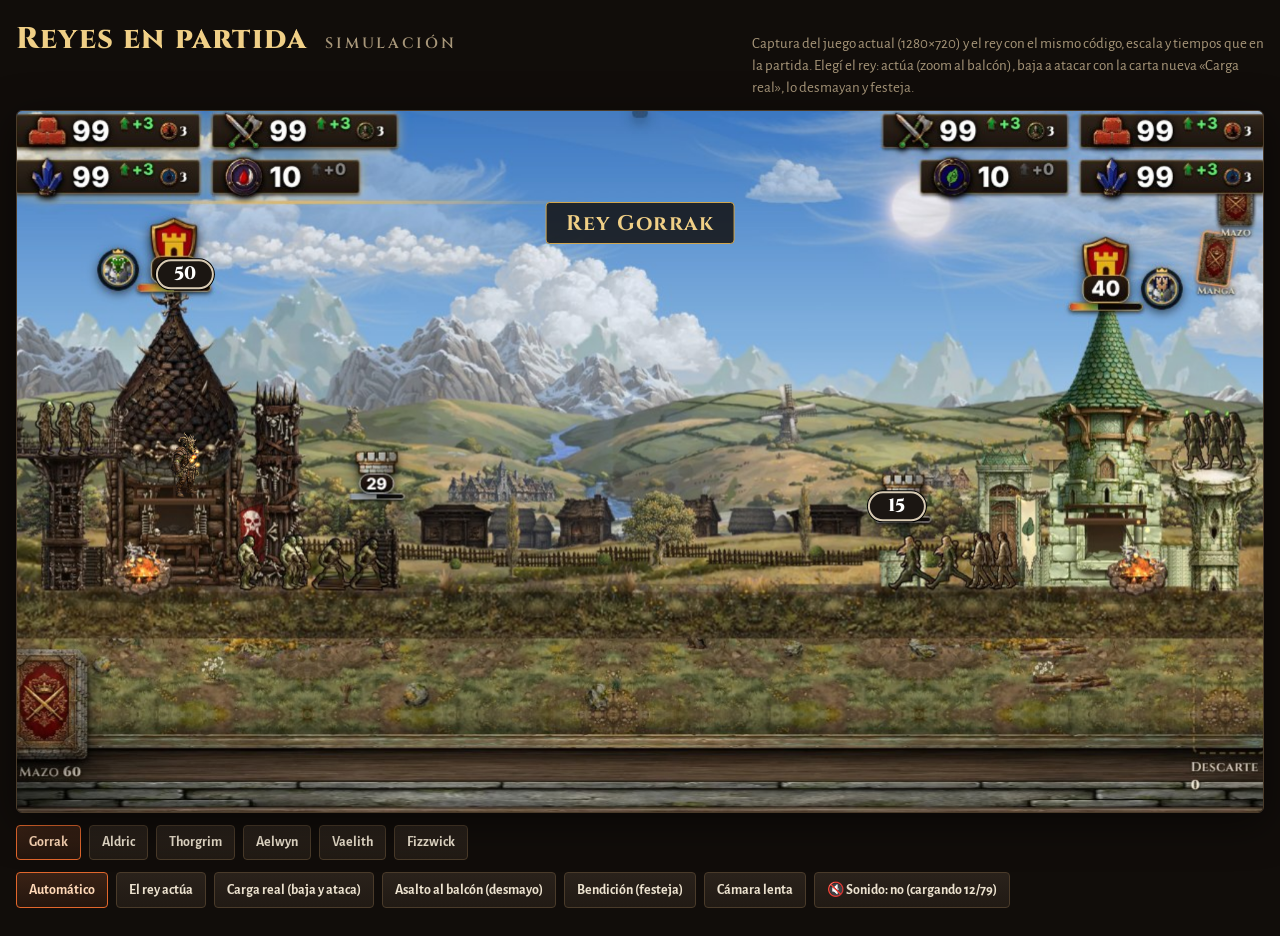
==== partida-sim.html @ c9ab8023 "Bombarda de Fizzwick apunta al muro (09ddd10)" ====
<!doctype html>
<html lang="es"><head><meta charset="utf-8"><meta name="viewport" content="width=device-width,initial-scale=1">
<title>Reyes en partida</title>
<link rel="preconnect" href="https://fonts.googleapis.com">
<link rel="stylesheet" href="https://fonts.googleapis.com/css2?family=Cinzel:wght@600;800&family=Alegreya+Sans:wght@400;500;700&display=swap">
<style>:root{--bg:#110d0a;--panel:#1c1611;--stone:#2a221b;--line:#4a3b2a;--gold:#d2a64e;--gold-hi:#f0cf86;--fg:#ece2cf;--muted:#a8977a;--ember:#e2672c;--display:"Cinzel",Georgia,serif;--body:"Alegreya Sans","Trebuchet MS",system-ui,sans-serif;--lightningcss-light: ;--lightningcss-dark:initial;color-scheme:dark}html,body{background:var(--bg);color:var(--fg);margin:0}body{font-family:var(--body);padding:18px 16px 28px;font-size:15px;line-height:1.45}.wrap{flex-direction:column;gap:12px;max-width:1280px;margin-inline:auto;display:flex}header{flex-wrap:wrap;justify-content:space-between;align-items:baseline;gap:6px 18px;display:flex}h1{font-family:var(--display);letter-spacing:.04em;color:var(--gold-hi);margin:0;font-size:clamp(20px,3vw,30px);font-weight:800}h1 small{letter-spacing:.18em;text-transform:uppercase;color:var(--muted);margin-left:.6em;font-size:.5em;font-weight:600}.note{color:var(--muted);max-width:64ch;margin:0}.stage{border:1px solid var(--line);aspect-ratio:1280/720;background:#000;border-radius:6px;position:relative;overflow:hidden;box-shadow:0 10px 40px #00000080;container-type:inline-size}canvas{width:100%;height:100%;display:block;position:absolute;inset:0}.pill{color:#fff;font:800 1.45cqw/1 var(--display);text-align:center;background:#1b1612;border:2px solid #d8cbb4;border-radius:999px;min-width:2em;padding:.2em .5em;position:absolute;transform:translate(-50%,-50%);box-shadow:0 0 0 1px #000}.float{font:800 3.2cqw/1 var(--display);text-shadow:0 2px #000,0 0 8px #000;pointer-events:none;animation:1.4s ease-out forwards up;position:absolute;transform:translate(-50%,-50%)}.float.bad{color:#ff6a4a}.float.good{color:#8dff7a}@keyframes up{0%{opacity:0;translate:0 10px}15%{opacity:1}to{opacity:0;translate:0 -60px}}.cap{border:1px solid var(--gold);font:700 1.7cqw/1.2 var(--display);letter-spacing:.06em;color:var(--gold-hi);white-space:nowrap;background:#110d0ad1;border-radius:4px;padding:.35em .9em;transition:opacity .3s;position:absolute;top:13%;left:50%;transform:translate(-50%)}.pill{transition:opacity .25s}.stage.zoom .pill{opacity:0}.controls{flex-wrap:wrap;gap:8px;display:flex}button{font-family:var(--body);color:var(--fg);background:linear-gradient(var(--stone),#211a14);border:1px solid var(--line);cursor:pointer;border-radius:4px;padding:8px 12px;font-size:14px;font-weight:700}button:hover{border-color:var(--gold);color:var(--gold-hi)}button:focus-visible{outline:2px solid var(--gold-hi);outline-offset:2px}button[aria-pressed=true]{border-color:var(--ember);color:#ffd9b8;background:linear-gradient(#3a2215,#24160e)}@media (max-height:500px) and (orientation:landscape){body{padding:6px 8px}header{display:none}.wrap{grid-template-columns:auto minmax(0,1fr);grid-auto-rows:min-content;align-items:start;gap:6px 10px;max-width:none;display:grid}.wrap>.stage{grid-area:1/1/span 30;width:auto;max-width:72vw;height:calc(100vh - 14px);position:sticky;top:6px}.wrap>:not(.stage):not(header){grid-column:2}.controls{gap:5px}button{padding:5px 8px;font-size:12px}}</style>  <script type="module" crossorigin src="./assets/partida-sim-CA-gBJU8.js"></script>
  <link rel="modulepreload" crossorigin href="./assets/tropa_real-Cau1kfPw.js">
</head><body>
<div class="wrap">
  <header>
    <h1>Reyes en partida <small>simulación</small></h1>
    <p class="note">Captura del juego actual (1280×720) y el rey con el mismo código, escala y tiempos que en la partida. Elegí el rey: actúa (zoom al balcón), baja a atacar con la carta nueva «Carga real», lo desmayan y festeja.</p>
  </header>
  <div class="stage" id="stage">
    <canvas id="cv" aria-label="Partida simulada: el rey orco Gorrak en el balcón de su castillo"></canvas>
    <div class="pill" id="pCastle" style="left:13.5%;top:23.3%">50</div>
    <div class="pill" id="pWall" style="left:70.6%;top:56.4%">15</div>
    <div class="cap" id="cap">Tu turno</div>
  </div>
  <div class="controls" role="group" aria-label="Rey">
    <button type="button" data-king="gorrak">Gorrak</button>
    <button type="button" data-king="aldric">Aldric</button>
    <button type="button" data-king="thorgrim">Thorgrim</button>
    <button type="button" data-king="aelwyn">Aelwyn</button>
    <button type="button" data-king="vaelith">Vaelith</button>
    <button type="button" data-king="fizzwick">Fizzwick</button>
  </div>
  <div class="controls">
    <button id="bAuto" type="button" aria-pressed="true">Automático</button>
    <button id="bA" type="button">El rey actúa</button>
    <button id="bD" type="button">Carga real (baja y ataca)</button>
    <button id="bB" type="button">Asalto al balcón (desmayo)</button>
    <button id="bC" type="button">Bendición (festeja)</button>
    <button id="bSlow" type="button" aria-pressed="false">Cámara lenta</button>
    <button id="bSnd" type="button" aria-pressed="false">🔊 Activar sonido (Aldric, Aelwyn y Vaelith)</button>
  </div>
</div>
</body></html>
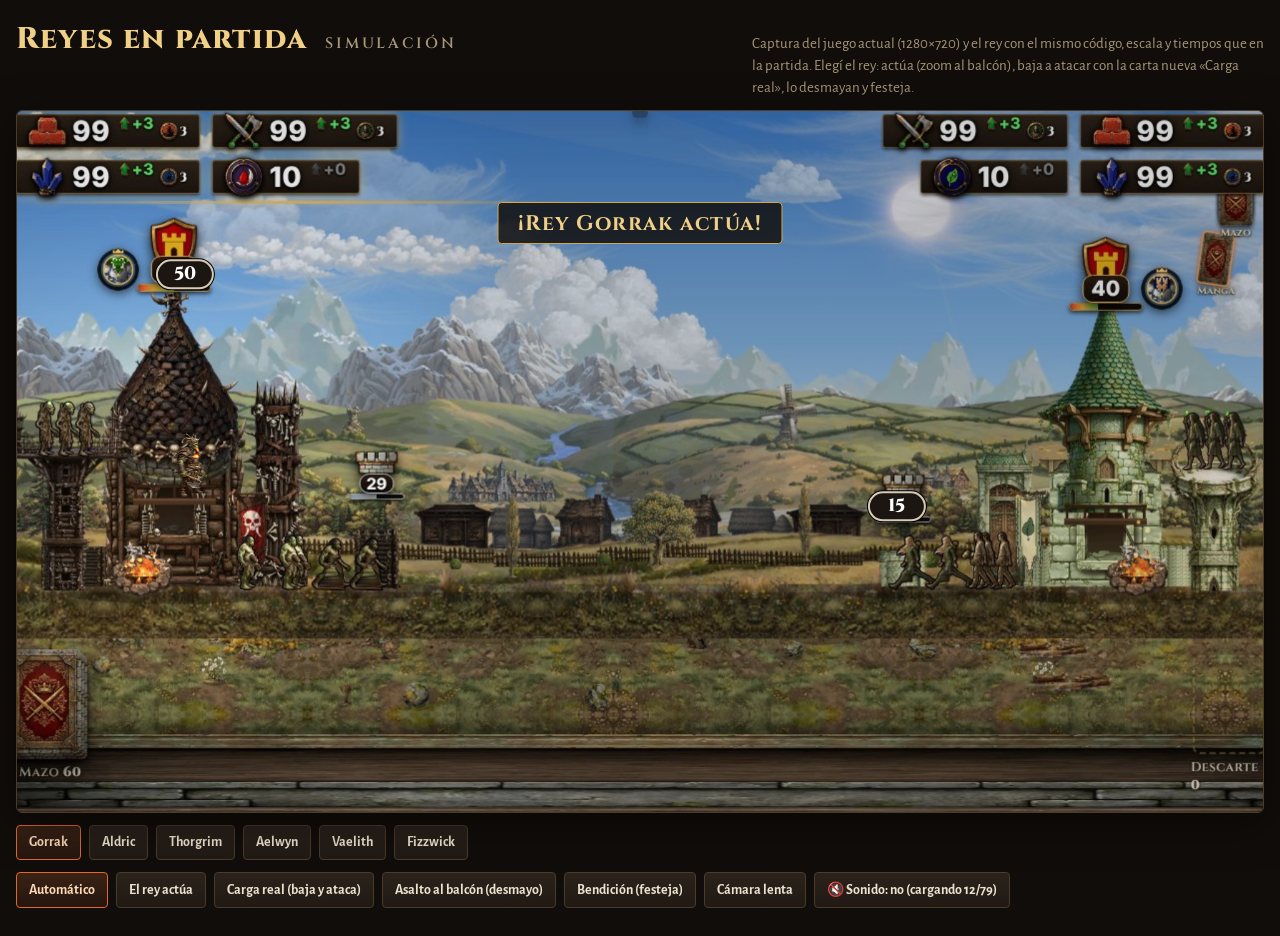
==== commit 7d2bdd6a: "Reyes sin zoom (eb870d3)" ====
--- a/partida-sim.html
+++ b/partida-sim.html
@@ -3,7 +3,7 @@
 <title>Reyes en partida</title>
 <link rel="preconnect" href="https://fonts.googleapis.com">
 <link rel="stylesheet" href="https://fonts.googleapis.com/css2?family=Cinzel:wght@600;800&family=Alegreya+Sans:wght@400;500;700&display=swap">
-<style>:root{--bg:#110d0a;--panel:#1c1611;--stone:#2a221b;--line:#4a3b2a;--gold:#d2a64e;--gold-hi:#f0cf86;--fg:#ece2cf;--muted:#a8977a;--ember:#e2672c;--display:"Cinzel",Georgia,serif;--body:"Alegreya Sans","Trebuchet MS",system-ui,sans-serif;--lightningcss-light: ;--lightningcss-dark:initial;color-scheme:dark}html,body{background:var(--bg);color:var(--fg);margin:0}body{font-family:var(--body);padding:18px 16px 28px;font-size:15px;line-height:1.45}.wrap{flex-direction:column;gap:12px;max-width:1280px;margin-inline:auto;display:flex}header{flex-wrap:wrap;justify-content:space-between;align-items:baseline;gap:6px 18px;display:flex}h1{font-family:var(--display);letter-spacing:.04em;color:var(--gold-hi);margin:0;font-size:clamp(20px,3vw,30px);font-weight:800}h1 small{letter-spacing:.18em;text-transform:uppercase;color:var(--muted);margin-left:.6em;font-size:.5em;font-weight:600}.note{color:var(--muted);max-width:64ch;margin:0}.stage{border:1px solid var(--line);aspect-ratio:1280/720;background:#000;border-radius:6px;position:relative;overflow:hidden;box-shadow:0 10px 40px #00000080;container-type:inline-size}canvas{width:100%;height:100%;display:block;position:absolute;inset:0}.pill{color:#fff;font:800 1.45cqw/1 var(--display);text-align:center;background:#1b1612;border:2px solid #d8cbb4;border-radius:999px;min-width:2em;padding:.2em .5em;position:absolute;transform:translate(-50%,-50%);box-shadow:0 0 0 1px #000}.float{font:800 3.2cqw/1 var(--display);text-shadow:0 2px #000,0 0 8px #000;pointer-events:none;animation:1.4s ease-out forwards up;position:absolute;transform:translate(-50%,-50%)}.float.bad{color:#ff6a4a}.float.good{color:#8dff7a}@keyframes up{0%{opacity:0;translate:0 10px}15%{opacity:1}to{opacity:0;translate:0 -60px}}.cap{border:1px solid var(--gold);font:700 1.7cqw/1.2 var(--display);letter-spacing:.06em;color:var(--gold-hi);white-space:nowrap;background:#110d0ad1;border-radius:4px;padding:.35em .9em;transition:opacity .3s;position:absolute;top:13%;left:50%;transform:translate(-50%)}.pill{transition:opacity .25s}.stage.zoom .pill{opacity:0}.controls{flex-wrap:wrap;gap:8px;display:flex}button{font-family:var(--body);color:var(--fg);background:linear-gradient(var(--stone),#211a14);border:1px solid var(--line);cursor:pointer;border-radius:4px;padding:8px 12px;font-size:14px;font-weight:700}button:hover{border-color:var(--gold);color:var(--gold-hi)}button:focus-visible{outline:2px solid var(--gold-hi);outline-offset:2px}button[aria-pressed=true]{border-color:var(--ember);color:#ffd9b8;background:linear-gradient(#3a2215,#24160e)}@media (max-height:500px) and (orientation:landscape){body{padding:6px 8px}header{display:none}.wrap{grid-template-columns:auto minmax(0,1fr);grid-auto-rows:min-content;align-items:start;gap:6px 10px;max-width:none;display:grid}.wrap>.stage{grid-area:1/1/span 30;width:auto;max-width:72vw;height:calc(100vh - 14px);position:sticky;top:6px}.wrap>:not(.stage):not(header){grid-column:2}.controls{gap:5px}button{padding:5px 8px;font-size:12px}}</style>  <script type="module" crossorigin src="./assets/partida-sim-CA-gBJU8.js"></script>
+<style>:root{--bg:#110d0a;--panel:#1c1611;--stone:#2a221b;--line:#4a3b2a;--gold:#d2a64e;--gold-hi:#f0cf86;--fg:#ece2cf;--muted:#a8977a;--ember:#e2672c;--display:"Cinzel",Georgia,serif;--body:"Alegreya Sans","Trebuchet MS",system-ui,sans-serif;--lightningcss-light: ;--lightningcss-dark:initial;color-scheme:dark}html,body{background:var(--bg);color:var(--fg);margin:0}body{font-family:var(--body);padding:18px 16px 28px;font-size:15px;line-height:1.45}.wrap{flex-direction:column;gap:12px;max-width:1280px;margin-inline:auto;display:flex}header{flex-wrap:wrap;justify-content:space-between;align-items:baseline;gap:6px 18px;display:flex}h1{font-family:var(--display);letter-spacing:.04em;color:var(--gold-hi);margin:0;font-size:clamp(20px,3vw,30px);font-weight:800}h1 small{letter-spacing:.18em;text-transform:uppercase;color:var(--muted);margin-left:.6em;font-size:.5em;font-weight:600}.note{color:var(--muted);max-width:64ch;margin:0}.stage{border:1px solid var(--line);aspect-ratio:1280/720;background:#000;border-radius:6px;position:relative;overflow:hidden;box-shadow:0 10px 40px #00000080;container-type:inline-size}canvas{width:100%;height:100%;display:block;position:absolute;inset:0}.pill{color:#fff;font:800 1.45cqw/1 var(--display);text-align:center;background:#1b1612;border:2px solid #d8cbb4;border-radius:999px;min-width:2em;padding:.2em .5em;position:absolute;transform:translate(-50%,-50%);box-shadow:0 0 0 1px #000}.float{font:800 3.2cqw/1 var(--display);text-shadow:0 2px #000,0 0 8px #000;pointer-events:none;animation:1.4s ease-out forwards up;position:absolute;transform:translate(-50%,-50%)}.float.bad{color:#ff6a4a}.float.good{color:#8dff7a}@keyframes up{0%{opacity:0;translate:0 10px}15%{opacity:1}to{opacity:0;translate:0 -60px}}.cap{border:1px solid var(--gold);font:700 1.7cqw/1.2 var(--display);letter-spacing:.06em;color:var(--gold-hi);white-space:nowrap;background:#110d0ad1;border-radius:4px;padding:.35em .9em;transition:opacity .3s;position:absolute;top:13%;left:50%;transform:translate(-50%)}.pill{transition:opacity .25s}.stage.zoom .pill{opacity:0}.controls{flex-wrap:wrap;gap:8px;display:flex}button{font-family:var(--body);color:var(--fg);background:linear-gradient(var(--stone),#211a14);border:1px solid var(--line);cursor:pointer;border-radius:4px;padding:8px 12px;font-size:14px;font-weight:700}button:hover{border-color:var(--gold);color:var(--gold-hi)}button:focus-visible{outline:2px solid var(--gold-hi);outline-offset:2px}button[aria-pressed=true]{border-color:var(--ember);color:#ffd9b8;background:linear-gradient(#3a2215,#24160e)}@media (max-height:500px) and (orientation:landscape){body{padding:6px 8px}header{display:none}.wrap{grid-template-columns:auto minmax(0,1fr);grid-auto-rows:min-content;align-items:start;gap:6px 10px;max-width:none;display:grid}.wrap>.stage{grid-area:1/1/span 30;width:auto;max-width:72vw;height:calc(100vh - 14px);position:sticky;top:6px}.wrap>:not(.stage):not(header){grid-column:2}.controls{gap:5px}button{padding:5px 8px;font-size:12px}}</style>  <script type="module" crossorigin src="./assets/partida-sim-BKS7gOXg.js"></script>
   <link rel="modulepreload" crossorigin href="./assets/tropa_real-Cau1kfPw.js">
 </head><body>
 <div class="wrap">
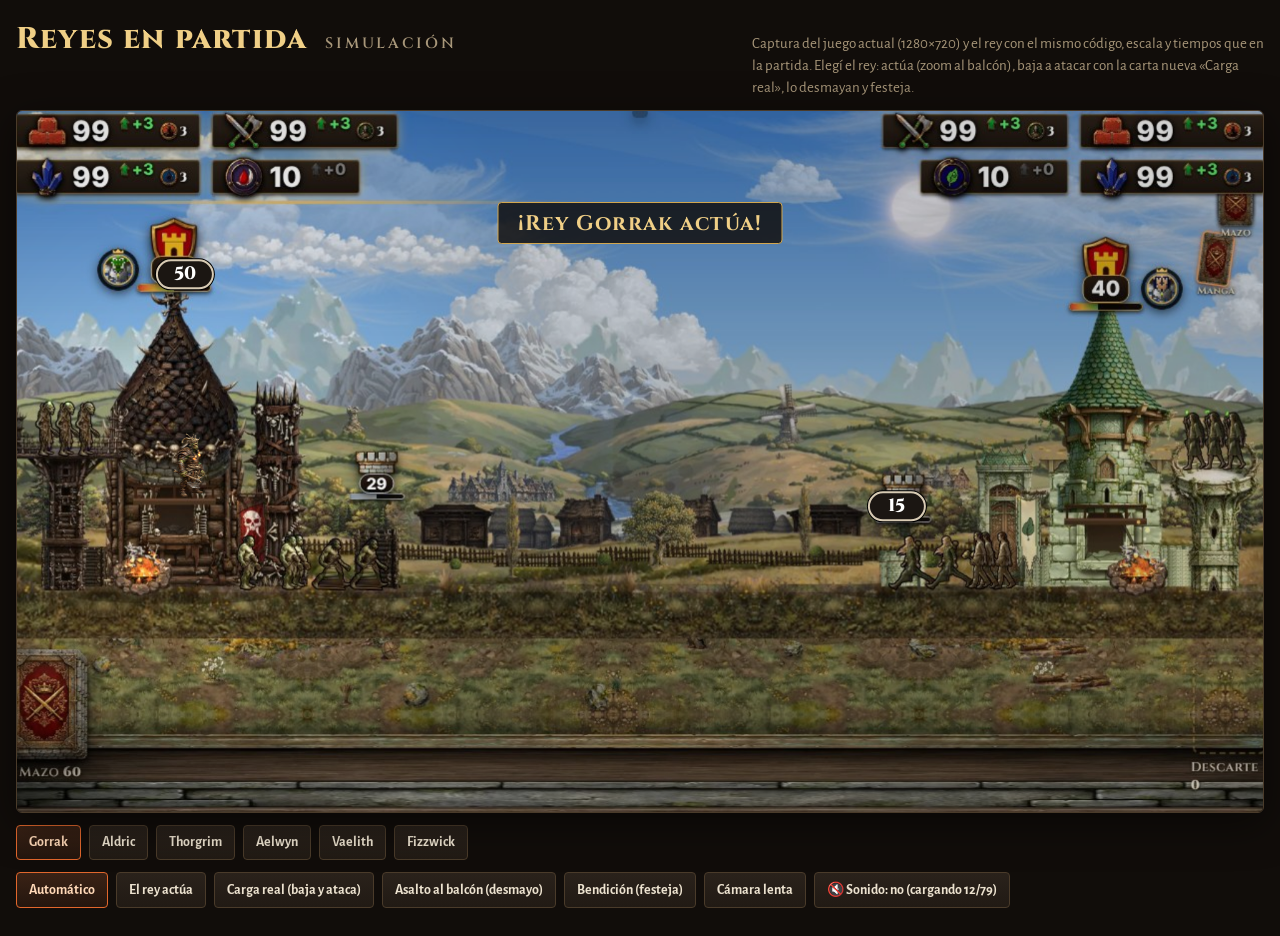
==== commit bf3536e2: "Carga de Aldric: corte de luz (2f2b39a)" ====
--- a/partida-sim.html
+++ b/partida-sim.html
@@ -3,7 +3,7 @@
 <title>Reyes en partida</title>
 <link rel="preconnect" href="https://fonts.googleapis.com">
 <link rel="stylesheet" href="https://fonts.googleapis.com/css2?family=Cinzel:wght@600;800&family=Alegreya+Sans:wght@400;500;700&display=swap">
-<style>:root{--bg:#110d0a;--panel:#1c1611;--stone:#2a221b;--line:#4a3b2a;--gold:#d2a64e;--gold-hi:#f0cf86;--fg:#ece2cf;--muted:#a8977a;--ember:#e2672c;--display:"Cinzel",Georgia,serif;--body:"Alegreya Sans","Trebuchet MS",system-ui,sans-serif;--lightningcss-light: ;--lightningcss-dark:initial;color-scheme:dark}html,body{background:var(--bg);color:var(--fg);margin:0}body{font-family:var(--body);padding:18px 16px 28px;font-size:15px;line-height:1.45}.wrap{flex-direction:column;gap:12px;max-width:1280px;margin-inline:auto;display:flex}header{flex-wrap:wrap;justify-content:space-between;align-items:baseline;gap:6px 18px;display:flex}h1{font-family:var(--display);letter-spacing:.04em;color:var(--gold-hi);margin:0;font-size:clamp(20px,3vw,30px);font-weight:800}h1 small{letter-spacing:.18em;text-transform:uppercase;color:var(--muted);margin-left:.6em;font-size:.5em;font-weight:600}.note{color:var(--muted);max-width:64ch;margin:0}.stage{border:1px solid var(--line);aspect-ratio:1280/720;background:#000;border-radius:6px;position:relative;overflow:hidden;box-shadow:0 10px 40px #00000080;container-type:inline-size}canvas{width:100%;height:100%;display:block;position:absolute;inset:0}.pill{color:#fff;font:800 1.45cqw/1 var(--display);text-align:center;background:#1b1612;border:2px solid #d8cbb4;border-radius:999px;min-width:2em;padding:.2em .5em;position:absolute;transform:translate(-50%,-50%);box-shadow:0 0 0 1px #000}.float{font:800 3.2cqw/1 var(--display);text-shadow:0 2px #000,0 0 8px #000;pointer-events:none;animation:1.4s ease-out forwards up;position:absolute;transform:translate(-50%,-50%)}.float.bad{color:#ff6a4a}.float.good{color:#8dff7a}@keyframes up{0%{opacity:0;translate:0 10px}15%{opacity:1}to{opacity:0;translate:0 -60px}}.cap{border:1px solid var(--gold);font:700 1.7cqw/1.2 var(--display);letter-spacing:.06em;color:var(--gold-hi);white-space:nowrap;background:#110d0ad1;border-radius:4px;padding:.35em .9em;transition:opacity .3s;position:absolute;top:13%;left:50%;transform:translate(-50%)}.pill{transition:opacity .25s}.stage.zoom .pill{opacity:0}.controls{flex-wrap:wrap;gap:8px;display:flex}button{font-family:var(--body);color:var(--fg);background:linear-gradient(var(--stone),#211a14);border:1px solid var(--line);cursor:pointer;border-radius:4px;padding:8px 12px;font-size:14px;font-weight:700}button:hover{border-color:var(--gold);color:var(--gold-hi)}button:focus-visible{outline:2px solid var(--gold-hi);outline-offset:2px}button[aria-pressed=true]{border-color:var(--ember);color:#ffd9b8;background:linear-gradient(#3a2215,#24160e)}@media (max-height:500px) and (orientation:landscape){body{padding:6px 8px}header{display:none}.wrap{grid-template-columns:auto minmax(0,1fr);grid-auto-rows:min-content;align-items:start;gap:6px 10px;max-width:none;display:grid}.wrap>.stage{grid-area:1/1/span 30;width:auto;max-width:72vw;height:calc(100vh - 14px);position:sticky;top:6px}.wrap>:not(.stage):not(header){grid-column:2}.controls{gap:5px}button{padding:5px 8px;font-size:12px}}</style>  <script type="module" crossorigin src="./assets/partida-sim-BKS7gOXg.js"></script>
+<style>:root{--bg:#110d0a;--panel:#1c1611;--stone:#2a221b;--line:#4a3b2a;--gold:#d2a64e;--gold-hi:#f0cf86;--fg:#ece2cf;--muted:#a8977a;--ember:#e2672c;--display:"Cinzel",Georgia,serif;--body:"Alegreya Sans","Trebuchet MS",system-ui,sans-serif;--lightningcss-light: ;--lightningcss-dark:initial;color-scheme:dark}html,body{background:var(--bg);color:var(--fg);margin:0}body{font-family:var(--body);padding:18px 16px 28px;font-size:15px;line-height:1.45}.wrap{flex-direction:column;gap:12px;max-width:1280px;margin-inline:auto;display:flex}header{flex-wrap:wrap;justify-content:space-between;align-items:baseline;gap:6px 18px;display:flex}h1{font-family:var(--display);letter-spacing:.04em;color:var(--gold-hi);margin:0;font-size:clamp(20px,3vw,30px);font-weight:800}h1 small{letter-spacing:.18em;text-transform:uppercase;color:var(--muted);margin-left:.6em;font-size:.5em;font-weight:600}.note{color:var(--muted);max-width:64ch;margin:0}.stage{border:1px solid var(--line);aspect-ratio:1280/720;background:#000;border-radius:6px;position:relative;overflow:hidden;box-shadow:0 10px 40px #00000080;container-type:inline-size}canvas{width:100%;height:100%;display:block;position:absolute;inset:0}.pill{color:#fff;font:800 1.45cqw/1 var(--display);text-align:center;background:#1b1612;border:2px solid #d8cbb4;border-radius:999px;min-width:2em;padding:.2em .5em;position:absolute;transform:translate(-50%,-50%);box-shadow:0 0 0 1px #000}.float{font:800 3.2cqw/1 var(--display);text-shadow:0 2px #000,0 0 8px #000;pointer-events:none;animation:1.4s ease-out forwards up;position:absolute;transform:translate(-50%,-50%)}.float.bad{color:#ff6a4a}.float.good{color:#8dff7a}@keyframes up{0%{opacity:0;translate:0 10px}15%{opacity:1}to{opacity:0;translate:0 -60px}}.cap{border:1px solid var(--gold);font:700 1.7cqw/1.2 var(--display);letter-spacing:.06em;color:var(--gold-hi);white-space:nowrap;background:#110d0ad1;border-radius:4px;padding:.35em .9em;transition:opacity .3s;position:absolute;top:13%;left:50%;transform:translate(-50%)}.pill{transition:opacity .25s}.stage.zoom .pill{opacity:0}.controls{flex-wrap:wrap;gap:8px;display:flex}button{font-family:var(--body);color:var(--fg);background:linear-gradient(var(--stone),#211a14);border:1px solid var(--line);cursor:pointer;border-radius:4px;padding:8px 12px;font-size:14px;font-weight:700}button:hover{border-color:var(--gold);color:var(--gold-hi)}button:focus-visible{outline:2px solid var(--gold-hi);outline-offset:2px}button[aria-pressed=true]{border-color:var(--ember);color:#ffd9b8;background:linear-gradient(#3a2215,#24160e)}@media (max-height:500px) and (orientation:landscape){body{padding:6px 8px}header{display:none}.wrap{grid-template-columns:auto minmax(0,1fr);grid-auto-rows:min-content;align-items:start;gap:6px 10px;max-width:none;display:grid}.wrap>.stage{grid-area:1/1/span 30;width:auto;max-width:72vw;height:calc(100vh - 14px);position:sticky;top:6px}.wrap>:not(.stage):not(header){grid-column:2}.controls{gap:5px}button{padding:5px 8px;font-size:12px}}</style>  <script type="module" crossorigin src="./assets/partida-sim-BHcVjD_c.js"></script>
   <link rel="modulepreload" crossorigin href="./assets/tropa_real-Cau1kfPw.js">
 </head><body>
 <div class="wrap">
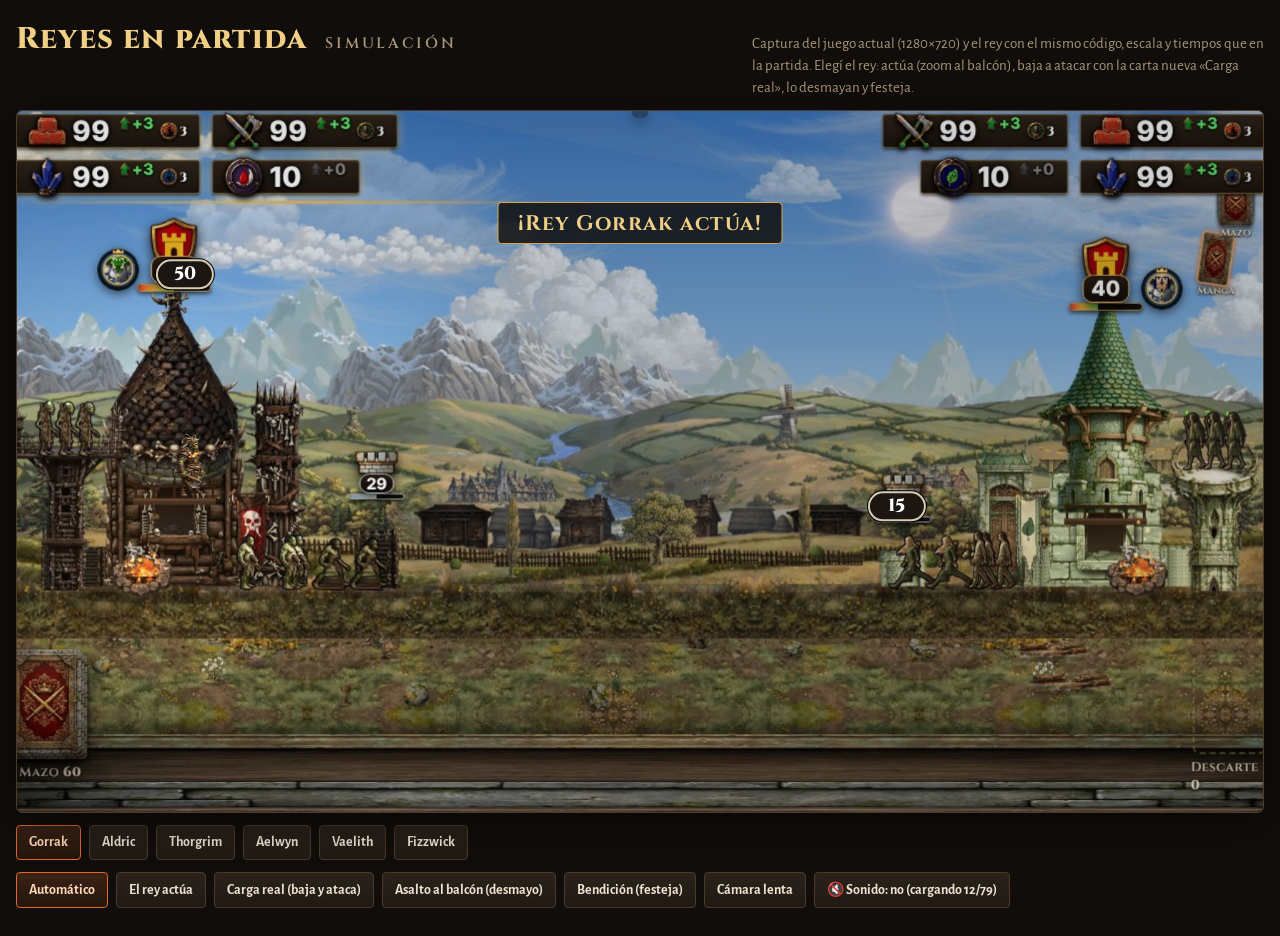
==== commit b1acfbab: "Aldric: daño al resbalar, línea del medio, explosiones (3888c97)" ====
--- a/partida-sim.html
+++ b/partida-sim.html
@@ -3,7 +3,7 @@
 <title>Reyes en partida</title>
 <link rel="preconnect" href="https://fonts.googleapis.com">
 <link rel="stylesheet" href="https://fonts.googleapis.com/css2?family=Cinzel:wght@600;800&family=Alegreya+Sans:wght@400;500;700&display=swap">
-<style>:root{--bg:#110d0a;--panel:#1c1611;--stone:#2a221b;--line:#4a3b2a;--gold:#d2a64e;--gold-hi:#f0cf86;--fg:#ece2cf;--muted:#a8977a;--ember:#e2672c;--display:"Cinzel",Georgia,serif;--body:"Alegreya Sans","Trebuchet MS",system-ui,sans-serif;--lightningcss-light: ;--lightningcss-dark:initial;color-scheme:dark}html,body{background:var(--bg);color:var(--fg);margin:0}body{font-family:var(--body);padding:18px 16px 28px;font-size:15px;line-height:1.45}.wrap{flex-direction:column;gap:12px;max-width:1280px;margin-inline:auto;display:flex}header{flex-wrap:wrap;justify-content:space-between;align-items:baseline;gap:6px 18px;display:flex}h1{font-family:var(--display);letter-spacing:.04em;color:var(--gold-hi);margin:0;font-size:clamp(20px,3vw,30px);font-weight:800}h1 small{letter-spacing:.18em;text-transform:uppercase;color:var(--muted);margin-left:.6em;font-size:.5em;font-weight:600}.note{color:var(--muted);max-width:64ch;margin:0}.stage{border:1px solid var(--line);aspect-ratio:1280/720;background:#000;border-radius:6px;position:relative;overflow:hidden;box-shadow:0 10px 40px #00000080;container-type:inline-size}canvas{width:100%;height:100%;display:block;position:absolute;inset:0}.pill{color:#fff;font:800 1.45cqw/1 var(--display);text-align:center;background:#1b1612;border:2px solid #d8cbb4;border-radius:999px;min-width:2em;padding:.2em .5em;position:absolute;transform:translate(-50%,-50%);box-shadow:0 0 0 1px #000}.float{font:800 3.2cqw/1 var(--display);text-shadow:0 2px #000,0 0 8px #000;pointer-events:none;animation:1.4s ease-out forwards up;position:absolute;transform:translate(-50%,-50%)}.float.bad{color:#ff6a4a}.float.good{color:#8dff7a}@keyframes up{0%{opacity:0;translate:0 10px}15%{opacity:1}to{opacity:0;translate:0 -60px}}.cap{border:1px solid var(--gold);font:700 1.7cqw/1.2 var(--display);letter-spacing:.06em;color:var(--gold-hi);white-space:nowrap;background:#110d0ad1;border-radius:4px;padding:.35em .9em;transition:opacity .3s;position:absolute;top:13%;left:50%;transform:translate(-50%)}.pill{transition:opacity .25s}.stage.zoom .pill{opacity:0}.controls{flex-wrap:wrap;gap:8px;display:flex}button{font-family:var(--body);color:var(--fg);background:linear-gradient(var(--stone),#211a14);border:1px solid var(--line);cursor:pointer;border-radius:4px;padding:8px 12px;font-size:14px;font-weight:700}button:hover{border-color:var(--gold);color:var(--gold-hi)}button:focus-visible{outline:2px solid var(--gold-hi);outline-offset:2px}button[aria-pressed=true]{border-color:var(--ember);color:#ffd9b8;background:linear-gradient(#3a2215,#24160e)}@media (max-height:500px) and (orientation:landscape){body{padding:6px 8px}header{display:none}.wrap{grid-template-columns:auto minmax(0,1fr);grid-auto-rows:min-content;align-items:start;gap:6px 10px;max-width:none;display:grid}.wrap>.stage{grid-area:1/1/span 30;width:auto;max-width:72vw;height:calc(100vh - 14px);position:sticky;top:6px}.wrap>:not(.stage):not(header){grid-column:2}.controls{gap:5px}button{padding:5px 8px;font-size:12px}}</style>  <script type="module" crossorigin src="./assets/partida-sim-BHcVjD_c.js"></script>
+<style>:root{--bg:#110d0a;--panel:#1c1611;--stone:#2a221b;--line:#4a3b2a;--gold:#d2a64e;--gold-hi:#f0cf86;--fg:#ece2cf;--muted:#a8977a;--ember:#e2672c;--display:"Cinzel",Georgia,serif;--body:"Alegreya Sans","Trebuchet MS",system-ui,sans-serif;--lightningcss-light: ;--lightningcss-dark:initial;color-scheme:dark}html,body{background:var(--bg);color:var(--fg);margin:0}body{font-family:var(--body);padding:18px 16px 28px;font-size:15px;line-height:1.45}.wrap{flex-direction:column;gap:12px;max-width:1280px;margin-inline:auto;display:flex}header{flex-wrap:wrap;justify-content:space-between;align-items:baseline;gap:6px 18px;display:flex}h1{font-family:var(--display);letter-spacing:.04em;color:var(--gold-hi);margin:0;font-size:clamp(20px,3vw,30px);font-weight:800}h1 small{letter-spacing:.18em;text-transform:uppercase;color:var(--muted);margin-left:.6em;font-size:.5em;font-weight:600}.note{color:var(--muted);max-width:64ch;margin:0}.stage{border:1px solid var(--line);aspect-ratio:1280/720;background:#000;border-radius:6px;position:relative;overflow:hidden;box-shadow:0 10px 40px #00000080;container-type:inline-size}canvas{width:100%;height:100%;display:block;position:absolute;inset:0}.pill{color:#fff;font:800 1.45cqw/1 var(--display);text-align:center;background:#1b1612;border:2px solid #d8cbb4;border-radius:999px;min-width:2em;padding:.2em .5em;position:absolute;transform:translate(-50%,-50%);box-shadow:0 0 0 1px #000}.float{font:800 3.2cqw/1 var(--display);text-shadow:0 2px #000,0 0 8px #000;pointer-events:none;animation:1.4s ease-out forwards up;position:absolute;transform:translate(-50%,-50%)}.float.bad{color:#ff6a4a}.float.good{color:#8dff7a}@keyframes up{0%{opacity:0;translate:0 10px}15%{opacity:1}to{opacity:0;translate:0 -60px}}.cap{border:1px solid var(--gold);font:700 1.7cqw/1.2 var(--display);letter-spacing:.06em;color:var(--gold-hi);white-space:nowrap;background:#110d0ad1;border-radius:4px;padding:.35em .9em;transition:opacity .3s;position:absolute;top:13%;left:50%;transform:translate(-50%)}.pill{transition:opacity .25s}.stage.zoom .pill{opacity:0}.controls{flex-wrap:wrap;gap:8px;display:flex}button{font-family:var(--body);color:var(--fg);background:linear-gradient(var(--stone),#211a14);border:1px solid var(--line);cursor:pointer;border-radius:4px;padding:8px 12px;font-size:14px;font-weight:700}button:hover{border-color:var(--gold);color:var(--gold-hi)}button:focus-visible{outline:2px solid var(--gold-hi);outline-offset:2px}button[aria-pressed=true]{border-color:var(--ember);color:#ffd9b8;background:linear-gradient(#3a2215,#24160e)}@media (max-height:500px) and (orientation:landscape){body{padding:6px 8px}header{display:none}.wrap{grid-template-columns:auto minmax(0,1fr);grid-auto-rows:min-content;align-items:start;gap:6px 10px;max-width:none;display:grid}.wrap>.stage{grid-area:1/1/span 30;width:auto;max-width:72vw;height:calc(100vh - 14px);position:sticky;top:6px}.wrap>:not(.stage):not(header){grid-column:2}.controls{gap:5px}button{padding:5px 8px;font-size:12px}}</style>  <script type="module" crossorigin src="./assets/partida-sim-BQaZHWFO.js"></script>
   <link rel="modulepreload" crossorigin href="./assets/tropa_real-Cau1kfPw.js">
 </head><body>
 <div class="wrap">
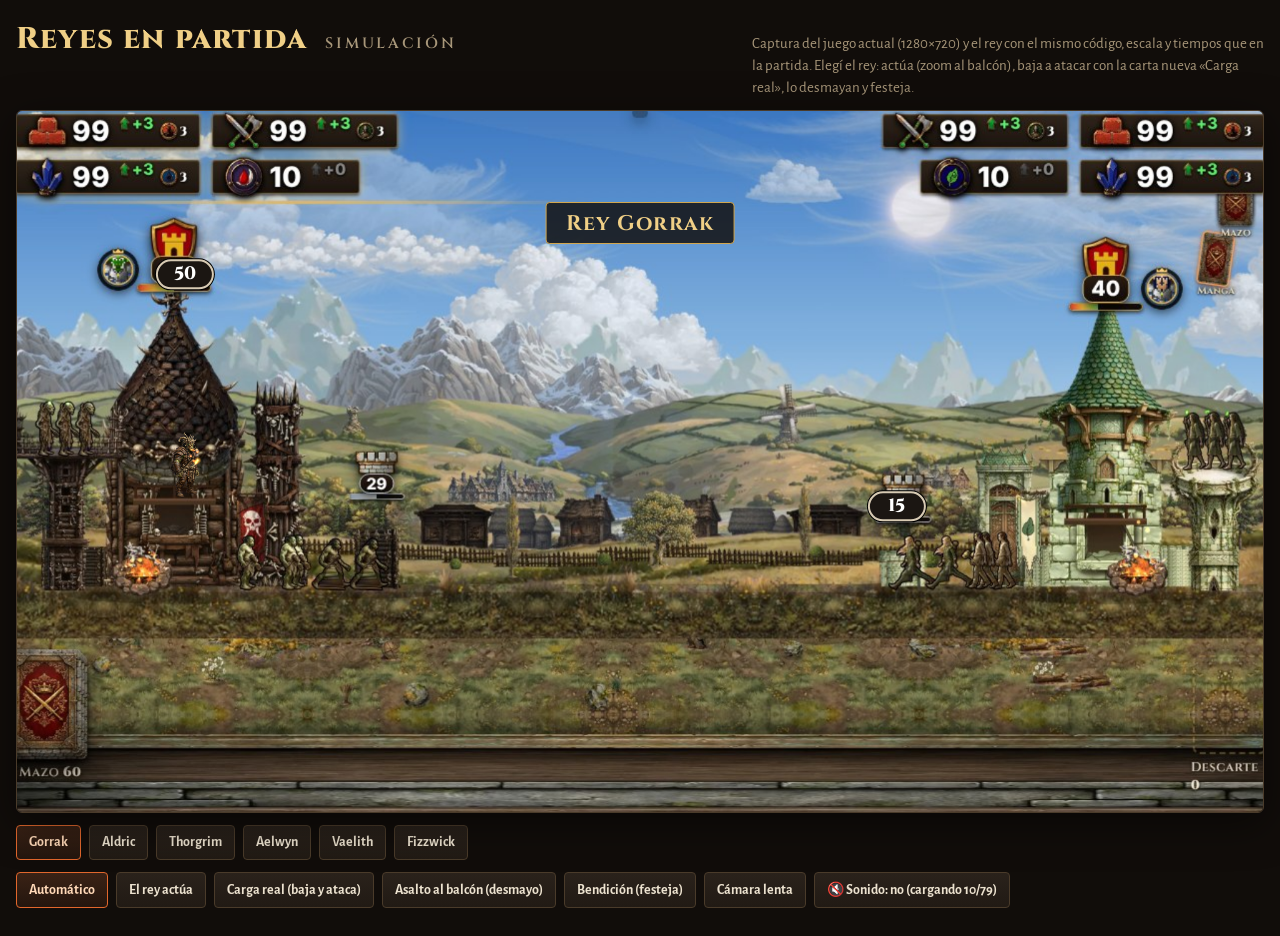
==== commit 802cbe6a: "Aldric: sin temblor, cae y explota del corte (8dc430b)" ====
--- a/partida-sim.html
+++ b/partida-sim.html
@@ -3,7 +3,7 @@
 <title>Reyes en partida</title>
 <link rel="preconnect" href="https://fonts.googleapis.com">
 <link rel="stylesheet" href="https://fonts.googleapis.com/css2?family=Cinzel:wght@600;800&family=Alegreya+Sans:wght@400;500;700&display=swap">
-<style>:root{--bg:#110d0a;--panel:#1c1611;--stone:#2a221b;--line:#4a3b2a;--gold:#d2a64e;--gold-hi:#f0cf86;--fg:#ece2cf;--muted:#a8977a;--ember:#e2672c;--display:"Cinzel",Georgia,serif;--body:"Alegreya Sans","Trebuchet MS",system-ui,sans-serif;--lightningcss-light: ;--lightningcss-dark:initial;color-scheme:dark}html,body{background:var(--bg);color:var(--fg);margin:0}body{font-family:var(--body);padding:18px 16px 28px;font-size:15px;line-height:1.45}.wrap{flex-direction:column;gap:12px;max-width:1280px;margin-inline:auto;display:flex}header{flex-wrap:wrap;justify-content:space-between;align-items:baseline;gap:6px 18px;display:flex}h1{font-family:var(--display);letter-spacing:.04em;color:var(--gold-hi);margin:0;font-size:clamp(20px,3vw,30px);font-weight:800}h1 small{letter-spacing:.18em;text-transform:uppercase;color:var(--muted);margin-left:.6em;font-size:.5em;font-weight:600}.note{color:var(--muted);max-width:64ch;margin:0}.stage{border:1px solid var(--line);aspect-ratio:1280/720;background:#000;border-radius:6px;position:relative;overflow:hidden;box-shadow:0 10px 40px #00000080;container-type:inline-size}canvas{width:100%;height:100%;display:block;position:absolute;inset:0}.pill{color:#fff;font:800 1.45cqw/1 var(--display);text-align:center;background:#1b1612;border:2px solid #d8cbb4;border-radius:999px;min-width:2em;padding:.2em .5em;position:absolute;transform:translate(-50%,-50%);box-shadow:0 0 0 1px #000}.float{font:800 3.2cqw/1 var(--display);text-shadow:0 2px #000,0 0 8px #000;pointer-events:none;animation:1.4s ease-out forwards up;position:absolute;transform:translate(-50%,-50%)}.float.bad{color:#ff6a4a}.float.good{color:#8dff7a}@keyframes up{0%{opacity:0;translate:0 10px}15%{opacity:1}to{opacity:0;translate:0 -60px}}.cap{border:1px solid var(--gold);font:700 1.7cqw/1.2 var(--display);letter-spacing:.06em;color:var(--gold-hi);white-space:nowrap;background:#110d0ad1;border-radius:4px;padding:.35em .9em;transition:opacity .3s;position:absolute;top:13%;left:50%;transform:translate(-50%)}.pill{transition:opacity .25s}.stage.zoom .pill{opacity:0}.controls{flex-wrap:wrap;gap:8px;display:flex}button{font-family:var(--body);color:var(--fg);background:linear-gradient(var(--stone),#211a14);border:1px solid var(--line);cursor:pointer;border-radius:4px;padding:8px 12px;font-size:14px;font-weight:700}button:hover{border-color:var(--gold);color:var(--gold-hi)}button:focus-visible{outline:2px solid var(--gold-hi);outline-offset:2px}button[aria-pressed=true]{border-color:var(--ember);color:#ffd9b8;background:linear-gradient(#3a2215,#24160e)}@media (max-height:500px) and (orientation:landscape){body{padding:6px 8px}header{display:none}.wrap{grid-template-columns:auto minmax(0,1fr);grid-auto-rows:min-content;align-items:start;gap:6px 10px;max-width:none;display:grid}.wrap>.stage{grid-area:1/1/span 30;width:auto;max-width:72vw;height:calc(100vh - 14px);position:sticky;top:6px}.wrap>:not(.stage):not(header){grid-column:2}.controls{gap:5px}button{padding:5px 8px;font-size:12px}}</style>  <script type="module" crossorigin src="./assets/partida-sim-BQaZHWFO.js"></script>
+<style>:root{--bg:#110d0a;--panel:#1c1611;--stone:#2a221b;--line:#4a3b2a;--gold:#d2a64e;--gold-hi:#f0cf86;--fg:#ece2cf;--muted:#a8977a;--ember:#e2672c;--display:"Cinzel",Georgia,serif;--body:"Alegreya Sans","Trebuchet MS",system-ui,sans-serif;--lightningcss-light: ;--lightningcss-dark:initial;color-scheme:dark}html,body{background:var(--bg);color:var(--fg);margin:0}body{font-family:var(--body);padding:18px 16px 28px;font-size:15px;line-height:1.45}.wrap{flex-direction:column;gap:12px;max-width:1280px;margin-inline:auto;display:flex}header{flex-wrap:wrap;justify-content:space-between;align-items:baseline;gap:6px 18px;display:flex}h1{font-family:var(--display);letter-spacing:.04em;color:var(--gold-hi);margin:0;font-size:clamp(20px,3vw,30px);font-weight:800}h1 small{letter-spacing:.18em;text-transform:uppercase;color:var(--muted);margin-left:.6em;font-size:.5em;font-weight:600}.note{color:var(--muted);max-width:64ch;margin:0}.stage{border:1px solid var(--line);aspect-ratio:1280/720;background:#000;border-radius:6px;position:relative;overflow:hidden;box-shadow:0 10px 40px #00000080;container-type:inline-size}canvas{width:100%;height:100%;display:block;position:absolute;inset:0}.pill{color:#fff;font:800 1.45cqw/1 var(--display);text-align:center;background:#1b1612;border:2px solid #d8cbb4;border-radius:999px;min-width:2em;padding:.2em .5em;position:absolute;transform:translate(-50%,-50%);box-shadow:0 0 0 1px #000}.float{font:800 3.2cqw/1 var(--display);text-shadow:0 2px #000,0 0 8px #000;pointer-events:none;animation:1.4s ease-out forwards up;position:absolute;transform:translate(-50%,-50%)}.float.bad{color:#ff6a4a}.float.good{color:#8dff7a}@keyframes up{0%{opacity:0;translate:0 10px}15%{opacity:1}to{opacity:0;translate:0 -60px}}.cap{border:1px solid var(--gold);font:700 1.7cqw/1.2 var(--display);letter-spacing:.06em;color:var(--gold-hi);white-space:nowrap;background:#110d0ad1;border-radius:4px;padding:.35em .9em;transition:opacity .3s;position:absolute;top:13%;left:50%;transform:translate(-50%)}.pill{transition:opacity .25s}.stage.zoom .pill{opacity:0}.controls{flex-wrap:wrap;gap:8px;display:flex}button{font-family:var(--body);color:var(--fg);background:linear-gradient(var(--stone),#211a14);border:1px solid var(--line);cursor:pointer;border-radius:4px;padding:8px 12px;font-size:14px;font-weight:700}button:hover{border-color:var(--gold);color:var(--gold-hi)}button:focus-visible{outline:2px solid var(--gold-hi);outline-offset:2px}button[aria-pressed=true]{border-color:var(--ember);color:#ffd9b8;background:linear-gradient(#3a2215,#24160e)}@media (max-height:500px) and (orientation:landscape){body{padding:6px 8px}header{display:none}.wrap{grid-template-columns:auto minmax(0,1fr);grid-auto-rows:min-content;align-items:start;gap:6px 10px;max-width:none;display:grid}.wrap>.stage{grid-area:1/1/span 30;width:auto;max-width:72vw;height:calc(100vh - 14px);position:sticky;top:6px}.wrap>:not(.stage):not(header){grid-column:2}.controls{gap:5px}button{padding:5px 8px;font-size:12px}}</style>  <script type="module" crossorigin src="./assets/partida-sim-DTrWvddE.js"></script>
   <link rel="modulepreload" crossorigin href="./assets/tropa_real-Cau1kfPw.js">
 </head><body>
 <div class="wrap">
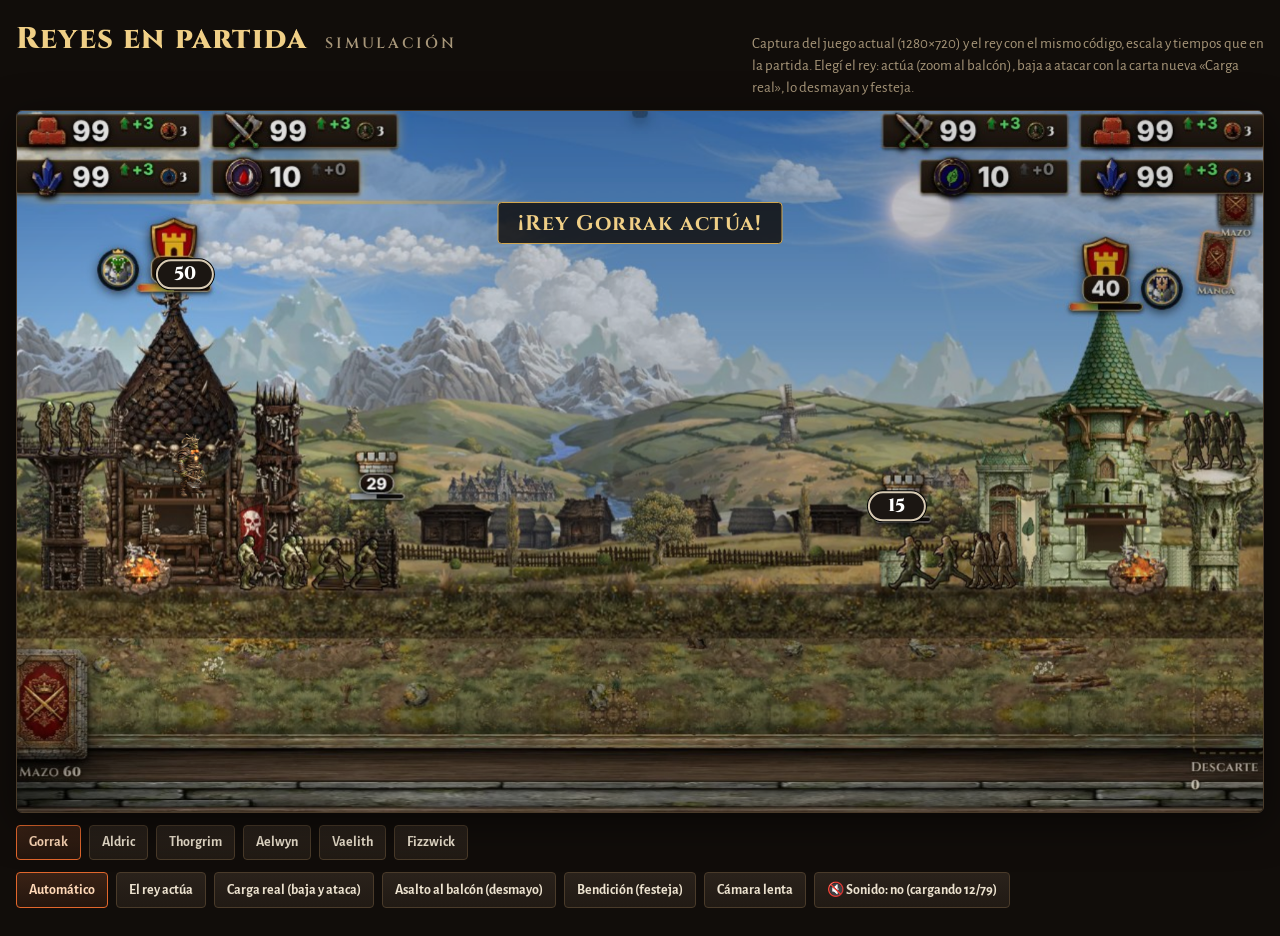
==== commit 685c4093: "Fogata entera + Gorrak apunta bien (cc287fd)" ====
--- a/partida-sim.html
+++ b/partida-sim.html
@@ -3,7 +3,7 @@
 <title>Reyes en partida</title>
 <link rel="preconnect" href="https://fonts.googleapis.com">
 <link rel="stylesheet" href="https://fonts.googleapis.com/css2?family=Cinzel:wght@600;800&family=Alegreya+Sans:wght@400;500;700&display=swap">
-<style>:root{--bg:#110d0a;--panel:#1c1611;--stone:#2a221b;--line:#4a3b2a;--gold:#d2a64e;--gold-hi:#f0cf86;--fg:#ece2cf;--muted:#a8977a;--ember:#e2672c;--display:"Cinzel",Georgia,serif;--body:"Alegreya Sans","Trebuchet MS",system-ui,sans-serif;--lightningcss-light: ;--lightningcss-dark:initial;color-scheme:dark}html,body{background:var(--bg);color:var(--fg);margin:0}body{font-family:var(--body);padding:18px 16px 28px;font-size:15px;line-height:1.45}.wrap{flex-direction:column;gap:12px;max-width:1280px;margin-inline:auto;display:flex}header{flex-wrap:wrap;justify-content:space-between;align-items:baseline;gap:6px 18px;display:flex}h1{font-family:var(--display);letter-spacing:.04em;color:var(--gold-hi);margin:0;font-size:clamp(20px,3vw,30px);font-weight:800}h1 small{letter-spacing:.18em;text-transform:uppercase;color:var(--muted);margin-left:.6em;font-size:.5em;font-weight:600}.note{color:var(--muted);max-width:64ch;margin:0}.stage{border:1px solid var(--line);aspect-ratio:1280/720;background:#000;border-radius:6px;position:relative;overflow:hidden;box-shadow:0 10px 40px #00000080;container-type:inline-size}canvas{width:100%;height:100%;display:block;position:absolute;inset:0}.pill{color:#fff;font:800 1.45cqw/1 var(--display);text-align:center;background:#1b1612;border:2px solid #d8cbb4;border-radius:999px;min-width:2em;padding:.2em .5em;position:absolute;transform:translate(-50%,-50%);box-shadow:0 0 0 1px #000}.float{font:800 3.2cqw/1 var(--display);text-shadow:0 2px #000,0 0 8px #000;pointer-events:none;animation:1.4s ease-out forwards up;position:absolute;transform:translate(-50%,-50%)}.float.bad{color:#ff6a4a}.float.good{color:#8dff7a}@keyframes up{0%{opacity:0;translate:0 10px}15%{opacity:1}to{opacity:0;translate:0 -60px}}.cap{border:1px solid var(--gold);font:700 1.7cqw/1.2 var(--display);letter-spacing:.06em;color:var(--gold-hi);white-space:nowrap;background:#110d0ad1;border-radius:4px;padding:.35em .9em;transition:opacity .3s;position:absolute;top:13%;left:50%;transform:translate(-50%)}.pill{transition:opacity .25s}.stage.zoom .pill{opacity:0}.controls{flex-wrap:wrap;gap:8px;display:flex}button{font-family:var(--body);color:var(--fg);background:linear-gradient(var(--stone),#211a14);border:1px solid var(--line);cursor:pointer;border-radius:4px;padding:8px 12px;font-size:14px;font-weight:700}button:hover{border-color:var(--gold);color:var(--gold-hi)}button:focus-visible{outline:2px solid var(--gold-hi);outline-offset:2px}button[aria-pressed=true]{border-color:var(--ember);color:#ffd9b8;background:linear-gradient(#3a2215,#24160e)}@media (max-height:500px) and (orientation:landscape){body{padding:6px 8px}header{display:none}.wrap{grid-template-columns:auto minmax(0,1fr);grid-auto-rows:min-content;align-items:start;gap:6px 10px;max-width:none;display:grid}.wrap>.stage{grid-area:1/1/span 30;width:auto;max-width:72vw;height:calc(100vh - 14px);position:sticky;top:6px}.wrap>:not(.stage):not(header){grid-column:2}.controls{gap:5px}button{padding:5px 8px;font-size:12px}}</style>  <script type="module" crossorigin src="./assets/partida-sim-DTrWvddE.js"></script>
+<style>:root{--bg:#110d0a;--panel:#1c1611;--stone:#2a221b;--line:#4a3b2a;--gold:#d2a64e;--gold-hi:#f0cf86;--fg:#ece2cf;--muted:#a8977a;--ember:#e2672c;--display:"Cinzel",Georgia,serif;--body:"Alegreya Sans","Trebuchet MS",system-ui,sans-serif;--lightningcss-light: ;--lightningcss-dark:initial;color-scheme:dark}html,body{background:var(--bg);color:var(--fg);margin:0}body{font-family:var(--body);padding:18px 16px 28px;font-size:15px;line-height:1.45}.wrap{flex-direction:column;gap:12px;max-width:1280px;margin-inline:auto;display:flex}header{flex-wrap:wrap;justify-content:space-between;align-items:baseline;gap:6px 18px;display:flex}h1{font-family:var(--display);letter-spacing:.04em;color:var(--gold-hi);margin:0;font-size:clamp(20px,3vw,30px);font-weight:800}h1 small{letter-spacing:.18em;text-transform:uppercase;color:var(--muted);margin-left:.6em;font-size:.5em;font-weight:600}.note{color:var(--muted);max-width:64ch;margin:0}.stage{border:1px solid var(--line);aspect-ratio:1280/720;background:#000;border-radius:6px;position:relative;overflow:hidden;box-shadow:0 10px 40px #00000080;container-type:inline-size}canvas{width:100%;height:100%;display:block;position:absolute;inset:0}.pill{color:#fff;font:800 1.45cqw/1 var(--display);text-align:center;background:#1b1612;border:2px solid #d8cbb4;border-radius:999px;min-width:2em;padding:.2em .5em;position:absolute;transform:translate(-50%,-50%);box-shadow:0 0 0 1px #000}.float{font:800 3.2cqw/1 var(--display);text-shadow:0 2px #000,0 0 8px #000;pointer-events:none;animation:1.4s ease-out forwards up;position:absolute;transform:translate(-50%,-50%)}.float.bad{color:#ff6a4a}.float.good{color:#8dff7a}@keyframes up{0%{opacity:0;translate:0 10px}15%{opacity:1}to{opacity:0;translate:0 -60px}}.cap{border:1px solid var(--gold);font:700 1.7cqw/1.2 var(--display);letter-spacing:.06em;color:var(--gold-hi);white-space:nowrap;background:#110d0ad1;border-radius:4px;padding:.35em .9em;transition:opacity .3s;position:absolute;top:13%;left:50%;transform:translate(-50%)}.pill{transition:opacity .25s}.stage.zoom .pill{opacity:0}.controls{flex-wrap:wrap;gap:8px;display:flex}button{font-family:var(--body);color:var(--fg);background:linear-gradient(var(--stone),#211a14);border:1px solid var(--line);cursor:pointer;border-radius:4px;padding:8px 12px;font-size:14px;font-weight:700}button:hover{border-color:var(--gold);color:var(--gold-hi)}button:focus-visible{outline:2px solid var(--gold-hi);outline-offset:2px}button[aria-pressed=true]{border-color:var(--ember);color:#ffd9b8;background:linear-gradient(#3a2215,#24160e)}@media (max-height:500px) and (orientation:landscape){body{padding:6px 8px}header{display:none}.wrap{grid-template-columns:auto minmax(0,1fr);grid-auto-rows:min-content;align-items:start;gap:6px 10px;max-width:none;display:grid}.wrap>.stage{grid-area:1/1/span 30;width:auto;max-width:72vw;height:calc(100vh - 14px);position:sticky;top:6px}.wrap>:not(.stage):not(header){grid-column:2}.controls{gap:5px}button{padding:5px 8px;font-size:12px}}</style>  <script type="module" crossorigin src="./assets/partida-sim-Ct2XOFcQ.js"></script>
   <link rel="modulepreload" crossorigin href="./assets/tropa_real-Cau1kfPw.js">
 </head><body>
 <div class="wrap">
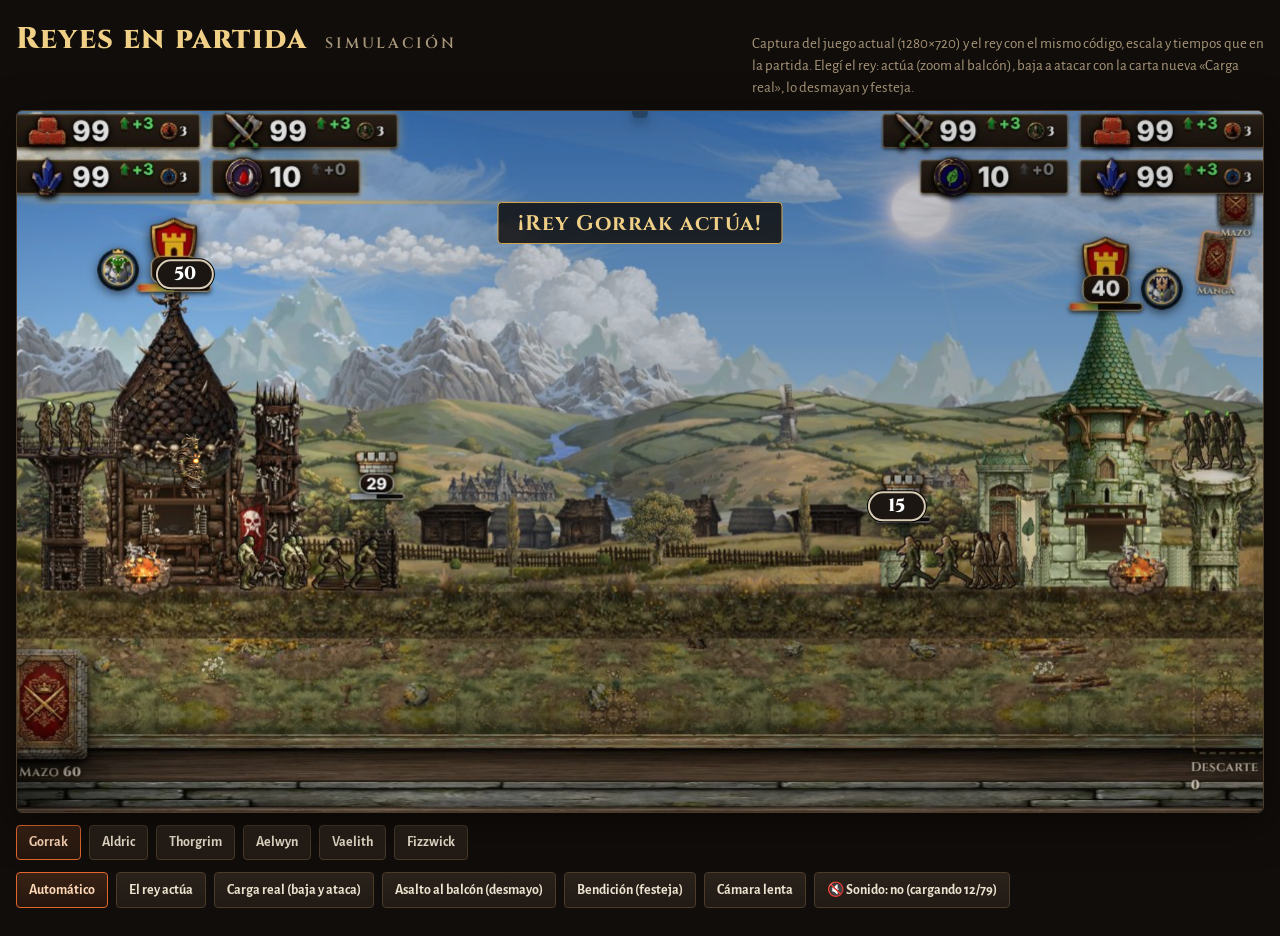
==== commit 2ee0e0d6: "Aldric: explosión con la columna de luz (prueba) (54fdbf9)" ====
--- a/partida-sim.html
+++ b/partida-sim.html
@@ -3,7 +3,7 @@
 <title>Reyes en partida</title>
 <link rel="preconnect" href="https://fonts.googleapis.com">
 <link rel="stylesheet" href="https://fonts.googleapis.com/css2?family=Cinzel:wght@600;800&family=Alegreya+Sans:wght@400;500;700&display=swap">
-<style>:root{--bg:#110d0a;--panel:#1c1611;--stone:#2a221b;--line:#4a3b2a;--gold:#d2a64e;--gold-hi:#f0cf86;--fg:#ece2cf;--muted:#a8977a;--ember:#e2672c;--display:"Cinzel",Georgia,serif;--body:"Alegreya Sans","Trebuchet MS",system-ui,sans-serif;--lightningcss-light: ;--lightningcss-dark:initial;color-scheme:dark}html,body{background:var(--bg);color:var(--fg);margin:0}body{font-family:var(--body);padding:18px 16px 28px;font-size:15px;line-height:1.45}.wrap{flex-direction:column;gap:12px;max-width:1280px;margin-inline:auto;display:flex}header{flex-wrap:wrap;justify-content:space-between;align-items:baseline;gap:6px 18px;display:flex}h1{font-family:var(--display);letter-spacing:.04em;color:var(--gold-hi);margin:0;font-size:clamp(20px,3vw,30px);font-weight:800}h1 small{letter-spacing:.18em;text-transform:uppercase;color:var(--muted);margin-left:.6em;font-size:.5em;font-weight:600}.note{color:var(--muted);max-width:64ch;margin:0}.stage{border:1px solid var(--line);aspect-ratio:1280/720;background:#000;border-radius:6px;position:relative;overflow:hidden;box-shadow:0 10px 40px #00000080;container-type:inline-size}canvas{width:100%;height:100%;display:block;position:absolute;inset:0}.pill{color:#fff;font:800 1.45cqw/1 var(--display);text-align:center;background:#1b1612;border:2px solid #d8cbb4;border-radius:999px;min-width:2em;padding:.2em .5em;position:absolute;transform:translate(-50%,-50%);box-shadow:0 0 0 1px #000}.float{font:800 3.2cqw/1 var(--display);text-shadow:0 2px #000,0 0 8px #000;pointer-events:none;animation:1.4s ease-out forwards up;position:absolute;transform:translate(-50%,-50%)}.float.bad{color:#ff6a4a}.float.good{color:#8dff7a}@keyframes up{0%{opacity:0;translate:0 10px}15%{opacity:1}to{opacity:0;translate:0 -60px}}.cap{border:1px solid var(--gold);font:700 1.7cqw/1.2 var(--display);letter-spacing:.06em;color:var(--gold-hi);white-space:nowrap;background:#110d0ad1;border-radius:4px;padding:.35em .9em;transition:opacity .3s;position:absolute;top:13%;left:50%;transform:translate(-50%)}.pill{transition:opacity .25s}.stage.zoom .pill{opacity:0}.controls{flex-wrap:wrap;gap:8px;display:flex}button{font-family:var(--body);color:var(--fg);background:linear-gradient(var(--stone),#211a14);border:1px solid var(--line);cursor:pointer;border-radius:4px;padding:8px 12px;font-size:14px;font-weight:700}button:hover{border-color:var(--gold);color:var(--gold-hi)}button:focus-visible{outline:2px solid var(--gold-hi);outline-offset:2px}button[aria-pressed=true]{border-color:var(--ember);color:#ffd9b8;background:linear-gradient(#3a2215,#24160e)}@media (max-height:500px) and (orientation:landscape){body{padding:6px 8px}header{display:none}.wrap{grid-template-columns:auto minmax(0,1fr);grid-auto-rows:min-content;align-items:start;gap:6px 10px;max-width:none;display:grid}.wrap>.stage{grid-area:1/1/span 30;width:auto;max-width:72vw;height:calc(100vh - 14px);position:sticky;top:6px}.wrap>:not(.stage):not(header){grid-column:2}.controls{gap:5px}button{padding:5px 8px;font-size:12px}}</style>  <script type="module" crossorigin src="./assets/partida-sim-Ct2XOFcQ.js"></script>
+<style>:root{--bg:#110d0a;--panel:#1c1611;--stone:#2a221b;--line:#4a3b2a;--gold:#d2a64e;--gold-hi:#f0cf86;--fg:#ece2cf;--muted:#a8977a;--ember:#e2672c;--display:"Cinzel",Georgia,serif;--body:"Alegreya Sans","Trebuchet MS",system-ui,sans-serif;--lightningcss-light: ;--lightningcss-dark:initial;color-scheme:dark}html,body{background:var(--bg);color:var(--fg);margin:0}body{font-family:var(--body);padding:18px 16px 28px;font-size:15px;line-height:1.45}.wrap{flex-direction:column;gap:12px;max-width:1280px;margin-inline:auto;display:flex}header{flex-wrap:wrap;justify-content:space-between;align-items:baseline;gap:6px 18px;display:flex}h1{font-family:var(--display);letter-spacing:.04em;color:var(--gold-hi);margin:0;font-size:clamp(20px,3vw,30px);font-weight:800}h1 small{letter-spacing:.18em;text-transform:uppercase;color:var(--muted);margin-left:.6em;font-size:.5em;font-weight:600}.note{color:var(--muted);max-width:64ch;margin:0}.stage{border:1px solid var(--line);aspect-ratio:1280/720;background:#000;border-radius:6px;position:relative;overflow:hidden;box-shadow:0 10px 40px #00000080;container-type:inline-size}canvas{width:100%;height:100%;display:block;position:absolute;inset:0}.pill{color:#fff;font:800 1.45cqw/1 var(--display);text-align:center;background:#1b1612;border:2px solid #d8cbb4;border-radius:999px;min-width:2em;padding:.2em .5em;position:absolute;transform:translate(-50%,-50%);box-shadow:0 0 0 1px #000}.float{font:800 3.2cqw/1 var(--display);text-shadow:0 2px #000,0 0 8px #000;pointer-events:none;animation:1.4s ease-out forwards up;position:absolute;transform:translate(-50%,-50%)}.float.bad{color:#ff6a4a}.float.good{color:#8dff7a}@keyframes up{0%{opacity:0;translate:0 10px}15%{opacity:1}to{opacity:0;translate:0 -60px}}.cap{border:1px solid var(--gold);font:700 1.7cqw/1.2 var(--display);letter-spacing:.06em;color:var(--gold-hi);white-space:nowrap;background:#110d0ad1;border-radius:4px;padding:.35em .9em;transition:opacity .3s;position:absolute;top:13%;left:50%;transform:translate(-50%)}.pill{transition:opacity .25s}.stage.zoom .pill{opacity:0}.controls{flex-wrap:wrap;gap:8px;display:flex}button{font-family:var(--body);color:var(--fg);background:linear-gradient(var(--stone),#211a14);border:1px solid var(--line);cursor:pointer;border-radius:4px;padding:8px 12px;font-size:14px;font-weight:700}button:hover{border-color:var(--gold);color:var(--gold-hi)}button:focus-visible{outline:2px solid var(--gold-hi);outline-offset:2px}button[aria-pressed=true]{border-color:var(--ember);color:#ffd9b8;background:linear-gradient(#3a2215,#24160e)}@media (max-height:500px) and (orientation:landscape){body{padding:6px 8px}header{display:none}.wrap{grid-template-columns:auto minmax(0,1fr);grid-auto-rows:min-content;align-items:start;gap:6px 10px;max-width:none;display:grid}.wrap>.stage{grid-area:1/1/span 30;width:auto;max-width:72vw;height:calc(100vh - 14px);position:sticky;top:6px}.wrap>:not(.stage):not(header){grid-column:2}.controls{gap:5px}button{padding:5px 8px;font-size:12px}}</style>  <script type="module" crossorigin src="./assets/partida-sim-fpvccKIk.js"></script>
   <link rel="modulepreload" crossorigin href="./assets/tropa_real-Cau1kfPw.js">
 </head><body>
 <div class="wrap">
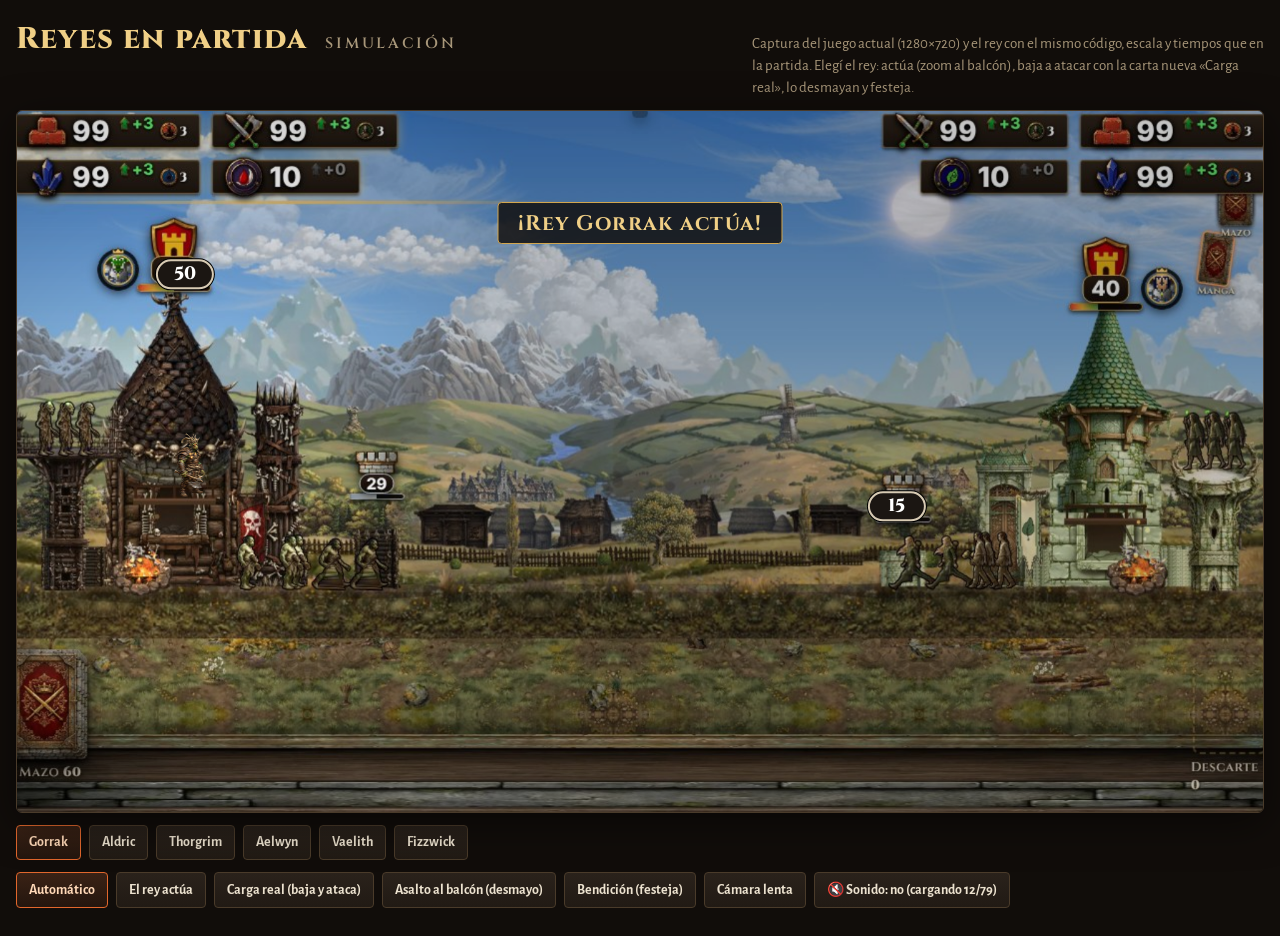
==== commit 685cfac3: "Gólem v2 pintado (a1707fd)" ====
--- a/partida-sim.html
+++ b/partida-sim.html
@@ -3,8 +3,8 @@
 <title>Reyes en partida</title>
 <link rel="preconnect" href="https://fonts.googleapis.com">
 <link rel="stylesheet" href="https://fonts.googleapis.com/css2?family=Cinzel:wght@600;800&family=Alegreya+Sans:wght@400;500;700&display=swap">
-<style>:root{--bg:#110d0a;--panel:#1c1611;--stone:#2a221b;--line:#4a3b2a;--gold:#d2a64e;--gold-hi:#f0cf86;--fg:#ece2cf;--muted:#a8977a;--ember:#e2672c;--display:"Cinzel",Georgia,serif;--body:"Alegreya Sans","Trebuchet MS",system-ui,sans-serif;--lightningcss-light: ;--lightningcss-dark:initial;color-scheme:dark}html,body{background:var(--bg);color:var(--fg);margin:0}body{font-family:var(--body);padding:18px 16px 28px;font-size:15px;line-height:1.45}.wrap{flex-direction:column;gap:12px;max-width:1280px;margin-inline:auto;display:flex}header{flex-wrap:wrap;justify-content:space-between;align-items:baseline;gap:6px 18px;display:flex}h1{font-family:var(--display);letter-spacing:.04em;color:var(--gold-hi);margin:0;font-size:clamp(20px,3vw,30px);font-weight:800}h1 small{letter-spacing:.18em;text-transform:uppercase;color:var(--muted);margin-left:.6em;font-size:.5em;font-weight:600}.note{color:var(--muted);max-width:64ch;margin:0}.stage{border:1px solid var(--line);aspect-ratio:1280/720;background:#000;border-radius:6px;position:relative;overflow:hidden;box-shadow:0 10px 40px #00000080;container-type:inline-size}canvas{width:100%;height:100%;display:block;position:absolute;inset:0}.pill{color:#fff;font:800 1.45cqw/1 var(--display);text-align:center;background:#1b1612;border:2px solid #d8cbb4;border-radius:999px;min-width:2em;padding:.2em .5em;position:absolute;transform:translate(-50%,-50%);box-shadow:0 0 0 1px #000}.float{font:800 3.2cqw/1 var(--display);text-shadow:0 2px #000,0 0 8px #000;pointer-events:none;animation:1.4s ease-out forwards up;position:absolute;transform:translate(-50%,-50%)}.float.bad{color:#ff6a4a}.float.good{color:#8dff7a}@keyframes up{0%{opacity:0;translate:0 10px}15%{opacity:1}to{opacity:0;translate:0 -60px}}.cap{border:1px solid var(--gold);font:700 1.7cqw/1.2 var(--display);letter-spacing:.06em;color:var(--gold-hi);white-space:nowrap;background:#110d0ad1;border-radius:4px;padding:.35em .9em;transition:opacity .3s;position:absolute;top:13%;left:50%;transform:translate(-50%)}.pill{transition:opacity .25s}.stage.zoom .pill{opacity:0}.controls{flex-wrap:wrap;gap:8px;display:flex}button{font-family:var(--body);color:var(--fg);background:linear-gradient(var(--stone),#211a14);border:1px solid var(--line);cursor:pointer;border-radius:4px;padding:8px 12px;font-size:14px;font-weight:700}button:hover{border-color:var(--gold);color:var(--gold-hi)}button:focus-visible{outline:2px solid var(--gold-hi);outline-offset:2px}button[aria-pressed=true]{border-color:var(--ember);color:#ffd9b8;background:linear-gradient(#3a2215,#24160e)}@media (max-height:500px) and (orientation:landscape){body{padding:6px 8px}header{display:none}.wrap{grid-template-columns:auto minmax(0,1fr);grid-auto-rows:min-content;align-items:start;gap:6px 10px;max-width:none;display:grid}.wrap>.stage{grid-area:1/1/span 30;width:auto;max-width:72vw;height:calc(100vh - 14px);position:sticky;top:6px}.wrap>:not(.stage):not(header){grid-column:2}.controls{gap:5px}button{padding:5px 8px;font-size:12px}}</style>  <script type="module" crossorigin src="./assets/partida-sim-fpvccKIk.js"></script>
-  <link rel="modulepreload" crossorigin href="./assets/tropa_real-Cau1kfPw.js">
+<style>:root{--bg:#110d0a;--panel:#1c1611;--stone:#2a221b;--line:#4a3b2a;--gold:#d2a64e;--gold-hi:#f0cf86;--fg:#ece2cf;--muted:#a8977a;--ember:#e2672c;--display:"Cinzel",Georgia,serif;--body:"Alegreya Sans","Trebuchet MS",system-ui,sans-serif;--lightningcss-light: ;--lightningcss-dark:initial;color-scheme:dark}html,body{background:var(--bg);color:var(--fg);margin:0}body{font-family:var(--body);padding:18px 16px 28px;font-size:15px;line-height:1.45}.wrap{flex-direction:column;gap:12px;max-width:1280px;margin-inline:auto;display:flex}header{flex-wrap:wrap;justify-content:space-between;align-items:baseline;gap:6px 18px;display:flex}h1{font-family:var(--display);letter-spacing:.04em;color:var(--gold-hi);margin:0;font-size:clamp(20px,3vw,30px);font-weight:800}h1 small{letter-spacing:.18em;text-transform:uppercase;color:var(--muted);margin-left:.6em;font-size:.5em;font-weight:600}.note{color:var(--muted);max-width:64ch;margin:0}.stage{border:1px solid var(--line);aspect-ratio:1280/720;background:#000;border-radius:6px;position:relative;overflow:hidden;box-shadow:0 10px 40px #00000080;container-type:inline-size}canvas{width:100%;height:100%;display:block;position:absolute;inset:0}.pill{color:#fff;font:800 1.45cqw/1 var(--display);text-align:center;background:#1b1612;border:2px solid #d8cbb4;border-radius:999px;min-width:2em;padding:.2em .5em;position:absolute;transform:translate(-50%,-50%);box-shadow:0 0 0 1px #000}.float{font:800 3.2cqw/1 var(--display);text-shadow:0 2px #000,0 0 8px #000;pointer-events:none;animation:1.4s ease-out forwards up;position:absolute;transform:translate(-50%,-50%)}.float.bad{color:#ff6a4a}.float.good{color:#8dff7a}@keyframes up{0%{opacity:0;translate:0 10px}15%{opacity:1}to{opacity:0;translate:0 -60px}}.cap{border:1px solid var(--gold);font:700 1.7cqw/1.2 var(--display);letter-spacing:.06em;color:var(--gold-hi);white-space:nowrap;background:#110d0ad1;border-radius:4px;padding:.35em .9em;transition:opacity .3s;position:absolute;top:13%;left:50%;transform:translate(-50%)}.pill{transition:opacity .25s}.stage.zoom .pill{opacity:0}.controls{flex-wrap:wrap;gap:8px;display:flex}button{font-family:var(--body);color:var(--fg);background:linear-gradient(var(--stone),#211a14);border:1px solid var(--line);cursor:pointer;border-radius:4px;padding:8px 12px;font-size:14px;font-weight:700}button:hover{border-color:var(--gold);color:var(--gold-hi)}button:focus-visible{outline:2px solid var(--gold-hi);outline-offset:2px}button[aria-pressed=true]{border-color:var(--ember);color:#ffd9b8;background:linear-gradient(#3a2215,#24160e)}@media (max-height:500px) and (orientation:landscape){body{padding:6px 8px}header{display:none}.wrap{grid-template-columns:auto minmax(0,1fr);grid-auto-rows:min-content;align-items:start;gap:6px 10px;max-width:none;display:grid}.wrap>.stage{grid-area:1/1/span 30;width:auto;max-width:72vw;height:calc(100vh - 14px);position:sticky;top:6px}.wrap>:not(.stage):not(header){grid-column:2}.controls{gap:5px}button{padding:5px 8px;font-size:12px}}</style>  <script type="module" crossorigin src="./assets/partida-sim-CaeaTUKG.js"></script>
+  <link rel="modulepreload" crossorigin href="./assets/tropa_real-CekX_kEu.js">
 </head><body>
 <div class="wrap">
   <header>
